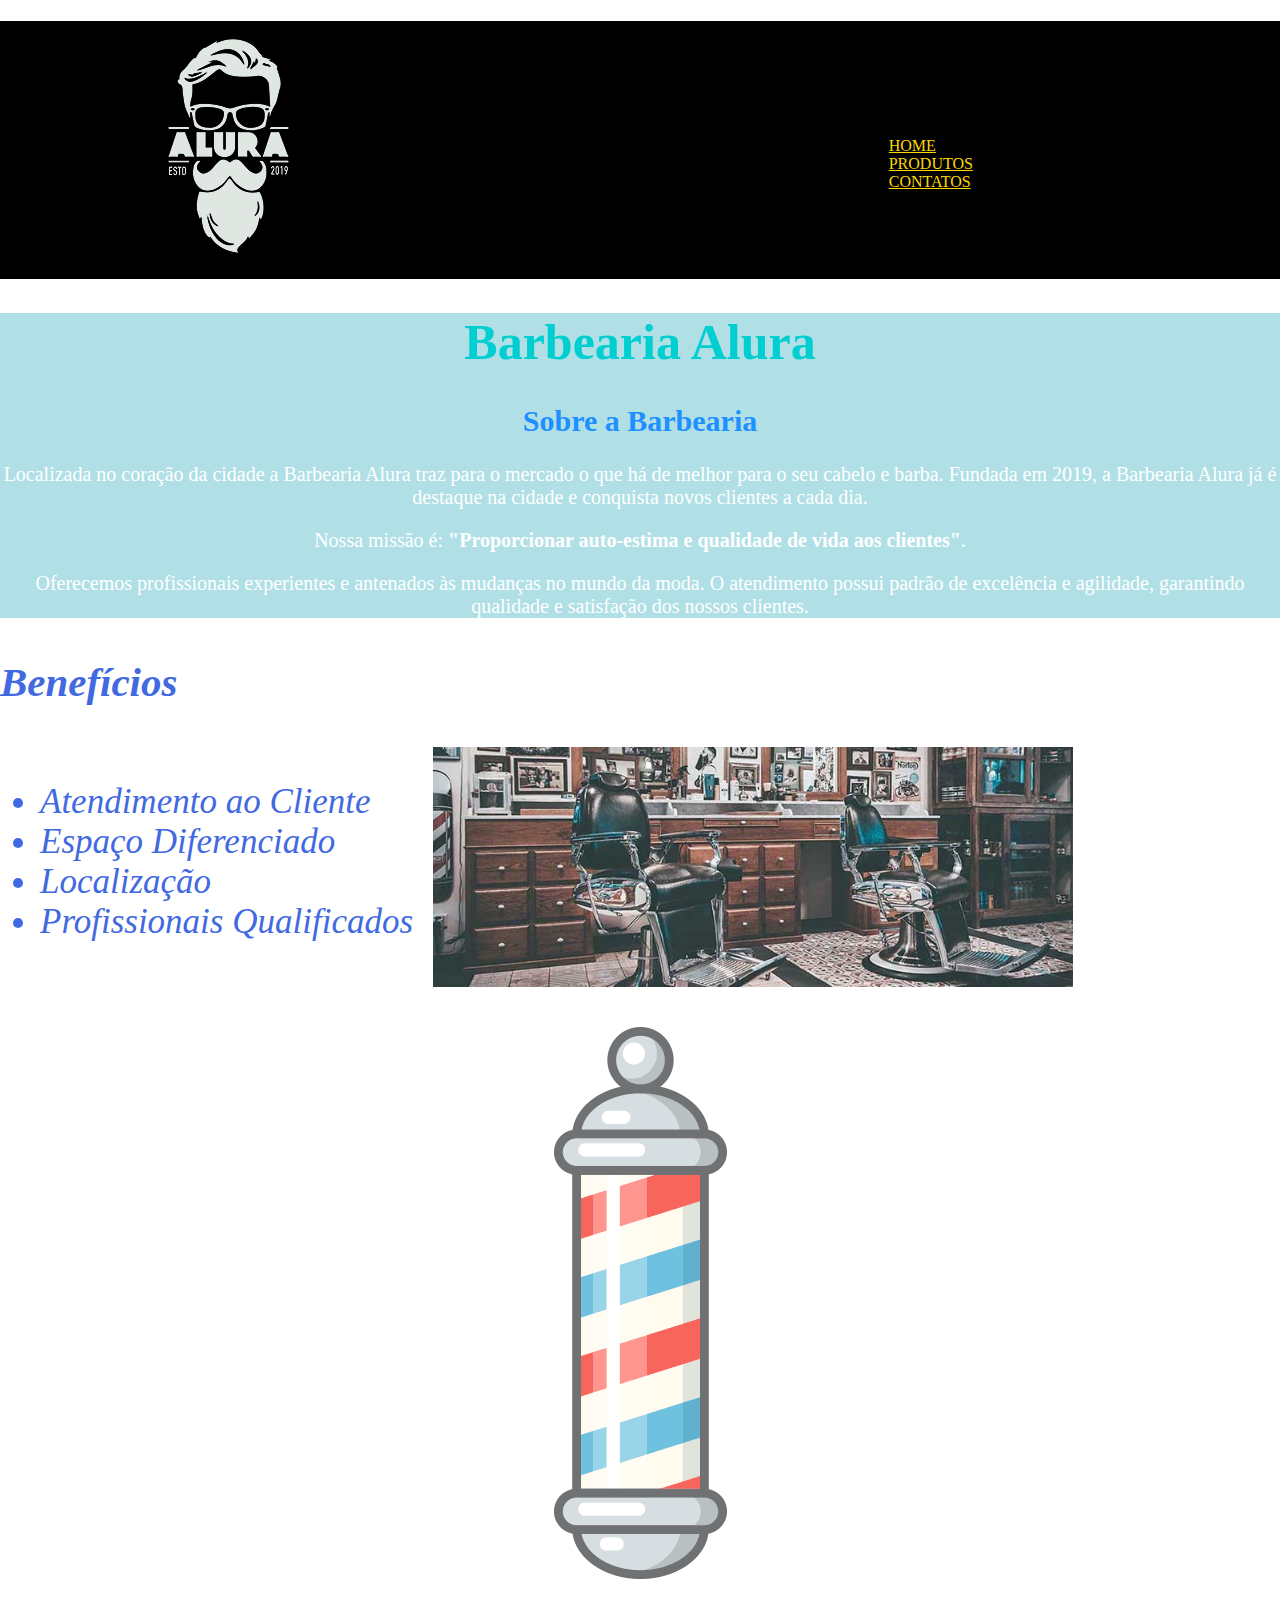
==== index.html @ 01aaf81c "Add files via upload" ====
<!DOCTYPE html>
<html lang="en" dir="ltr">
  <head>
    <meta charset="utf-8">
    <title>Barbearia Alura</title>
<link rel="stylesheet" href="pagina.css">
<link rel="stylesheet" href="style.css">
  </head>



        <header>

        <div class="caixa">
          <h1> <img src="logo2.png" alt="Logo da Barbearia Alura"></h1>
       <nav>
         <ul>
           <li> <a href="pagina.html"> Home </a> </li>
           <li> <a href="produtos.html"> Produtos </a> </li>
           <li> <a href="pagina2.html"> Contatos </a> </li>
         </ul>
       </nav>
          </div>
      </header>

      
      <div class="principal">
    <h1 class="titulo-principal"> Barbearia Alura</h1>

    <h2 class="titulo-secundario">Sobre a Barbearia</h2>

  <center>  <p id="missao">Localizada no coração da cidade a Barbearia Alura traz para o mercado o que há de melhor para o seu cabelo e barba. Fundada em 2019, a Barbearia Alura já é destaque na cidade e conquista novos clientes a cada dia.</p>
<p id="lana">Nossa missão é: <strong>"Proporcionar auto-estima e qualidade de vida aos clientes"</strong>.</p>

<p id="juju">Oferecemos profissionais experientes e antenados às mudanças no mundo da moda. O atendimento possui padrão de excelência e agilidade, garantindo qualidade e satisfação dos nossos clientes.</p> </center>

</div>
  <div class="beneficios">

    <h3 class="titulo3"> Benefícios</h3>
    <ul>
      <li class="itens"> Atendimento ao Cliente</li>
      <li class="itens"> Espaço Diferenciado</li>
      <li class="itens"> Localização </li>
      <li class="itens"> Profissionais Qualificados </li>

    </ul>
    <img src="bluzin.jpeg" id="benefits">

  </div>

  <link rel="stysheet" href="css/documento.css">

  <section>
        <figure class="gif">
              <img src="azu.gif">
        </figure>
  </section>

  </body>
</html>
---- pagina.css ----
body,html{
  height: 100%;
  margin: 0;
}
.bg{
  background-image: url(ceu.jpeg);
  background-repeat: no-repeat;
  background-size: cover;
  background-position: center;
  background-attachment: fixed;
}
.principal{
  background:#B0E0E6;
}
.titulo-principal{
  text-align: center;
  font-size: 50px;
  color: #00CED1;
}
.titulo-secundario{
   text-align: center;
  font-size: 30px;
  color: #1E90FF;
}
#missao{
  font-size: 20px;
  color: rgb(255, 255, 255);

}
.beneficios{
  font-style: italic;
  font-size: 35px;
  text-align: inherit;
  color: #4169E1;
}
#lana{
  font-size: 20px;
  color: rgb(255, 255, 255);
}
#juju{
  font-size: 20px;
  color: rgb(255, 255, 255);
}
#blue2{
  width: 40%;
}
#benefits{
  width: 50%;
}
ul{
  display: inline-block;
  vertical-align: top;
  width: 30%;
  margin-right: inherit;
}
.gif {
      text-align: center;
     padding: 15px;
}
---- style.css ----
header{
  background: black;
}
.bg{
  background-image: url(madoka.jpg);
   background-repeat: no-repeat;
  background-size: cover;
  background-position: center;
  background-attachment: fixed;
}
.caixa{
  position: relative;
  width: 1000px;
  margin:0 auto;
}
nav{
     position: absolute;
     top: 100px;
     right: 0;
}
nav li{
  display: inline;
  margin: 0 0 0 15px;
}
.h2{
  text-transform: uppercase;
  font-weight: bold;
  font-size: 30px;
  margin: 15px 0 25px 0;
  color: #4169E1;
}
.enviar:hover{
  background: rgb(63,94,251);
background: radial-gradient(circle, rgba(63,94,251,1) 0%, rgba(252,70,107,1) 100%);
  transform: scale(1.2);
}

nav a{
  text-transform: uppercase;
  color: #FFD700;
}
nav a:hover{
  color: #FF1493;
  text-decoration: underline;
}

.produtos{
  width: 950px;
  margin: 0 auto;
  padding: 50px 0;
}
.magica{
  width: 195px;
}
.magica3{
  width: 130px;
}
.magica2{
  width: 190px;
}

.produtos li{
  display: inline-block;
  text-align: center;
  width: 30%;
  vertical-align: top;
  margin: 0 1.5%;
  padding: 30px 20px;
  box-sizing: border-box;
  border: 2px solid #4169E1;
  border-radius: 20px;
}
.produtos li:hover {
  border-color: #FF00FF;
}

.produtos li:active {
  border-color:#EE82EE ;
}

.produtos li: hover h2 {
  font-size: 34px;

}

.produtos h2{
  font-size:30px;
}
main{
  width: 940px;
  margin: 0 auto;
}
form{
  margin: 40px 0;
}
.input-padrao{
  display: block;
  margin: 0 0 20px;
  padding: 10px 25px;
  width: 50%;
}
form label, form legend {
  display: block;
  font-size: 20px;
  margin: 0 0 10px;
}


.input-padrao {
  display: block;
  margin: 0 0 20px;
  padding: 10px 20px;
  width: 50%;
}

.checkbox {
  margin: 20px 0;

}
.enviar{
  width: 510px;
  padding: 15px 0;
  background: #6A5ACD;
  color: white;
  font-weight: bold;
  font-size: 18px;
  border: none;
  border-radius: 5px;
  transition: 1s all;
  cursor: pointer;
}
table{
  margin: 20px 0 40px;
}
thead{
  background: #4169E1;
  color: white;
  font-weight: bold;

}
td, th{
  border: 1px solid #00008B;
  padding: 8px 15px;
}
footer {
  text-align: center;
  background: url("img.jpg");
  padding: 40px 0;
}
.copyright{
  color: white;
  font-size: 13px;
  margin: 20px 0 0;
}
.og{
  background-image: url(ceu.jpeg);
  background-repeat: no-repeat;
  background-size: cover;
  background-position: center;
  background-attachment: fixed;
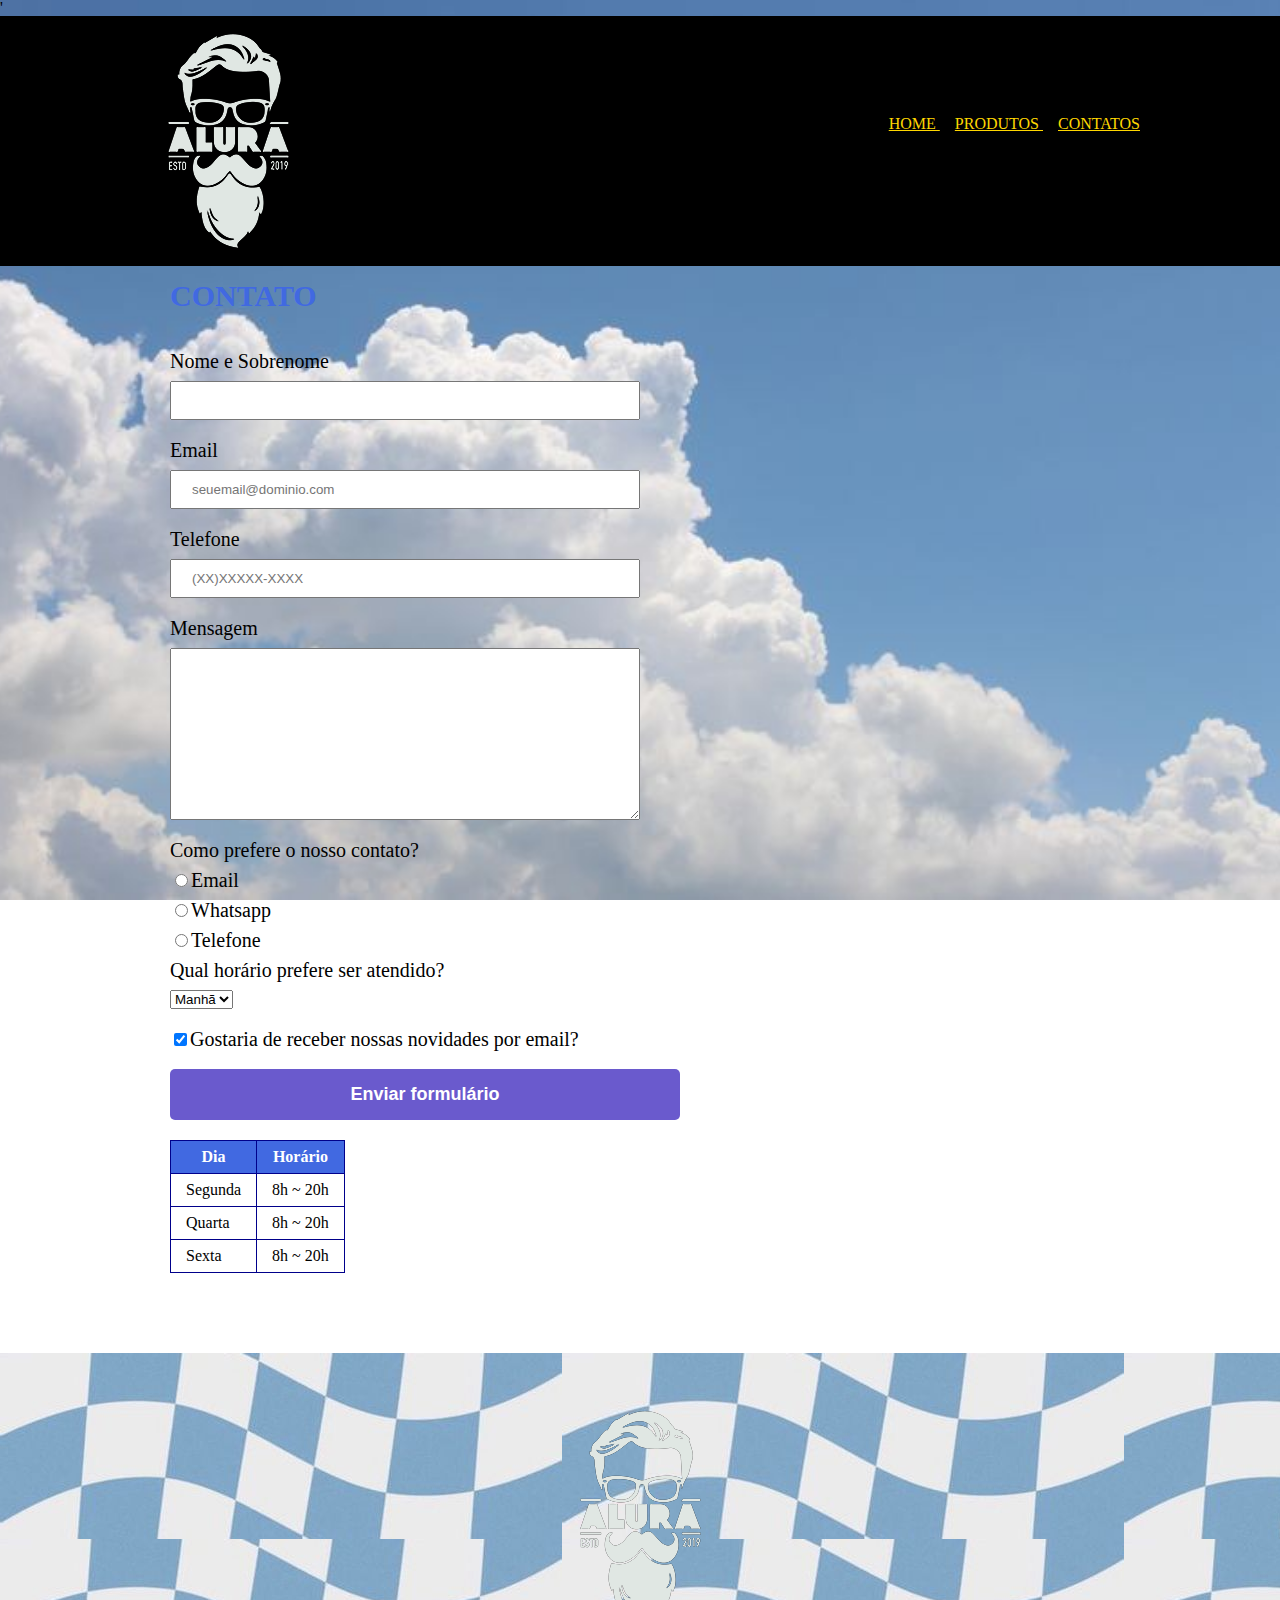
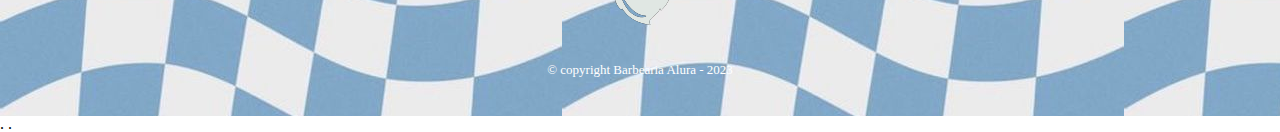
==== commit 8718ce05: "Add files via upload" ====
--- a/index.html
+++ b/index.html
@@ -1,61 +1,104 @@
-<!DOCTYPE html>
-<html lang="en" dir="ltr">
-  <head>
-    <meta charset="utf-8">
-    <title>Barbearia Alura</title>
-<link rel="stylesheet" href="pagina.css">
-<link rel="stylesheet" href="style.css">
-  </head>
-
-
-
-        <header>
-
-        <div class="caixa">
-          <h1> <img src="logo2.png" alt="Logo da Barbearia Alura"></h1>
-       <nav>
-         <ul>
-           <li> <a href="pagina.html"> Home </a> </li>
-           <li> <a href="produtos.html"> Produtos </a> </li>
-           <li> <a href="pagina2.html"> Contatos </a> </li>
-         </ul>
-       </nav>
-          </div>
-      </header>
-
-      
-      <div class="principal">
-    <h1 class="titulo-principal"> Barbearia Alura</h1>
-
-    <h2 class="titulo-secundario">Sobre a Barbearia</h2>
-
-  <center>  <p id="missao">Localizada no coração da cidade a Barbearia Alura traz para o mercado o que há de melhor para o seu cabelo e barba. Fundada em 2019, a Barbearia Alura já é destaque na cidade e conquista novos clientes a cada dia.</p>
-<p id="lana">Nossa missão é: <strong>"Proporcionar auto-estima e qualidade de vida aos clientes"</strong>.</p>
-
-<p id="juju">Oferecemos profissionais experientes e antenados às mudanças no mundo da moda. O atendimento possui padrão de excelência e agilidade, garantindo qualidade e satisfação dos nossos clientes.</p> </center>
-
-</div>
-  <div class="beneficios">
-
-    <h3 class="titulo3"> Benefícios</h3>
-    <ul>
-      <li class="itens"> Atendimento ao Cliente</li>
-      <li class="itens"> Espaço Diferenciado</li>
-      <li class="itens"> Localização </li>
-      <li class="itens"> Profissionais Qualificados </li>
-
-    </ul>
-    <img src="bluzin.jpeg" id="benefits">
-
-  </div>
-
-  <link rel="stysheet" href="css/documento.css">
-
-  <section>
-        <figure class="gif">
-              <img src="azu.gif">
-        </figure>
-  </section>
-
-  </body>
-</html>+'<!DOCTYPE html>
+<html lang="en" dir="ltr">
+  <head>
+    <meta charset="utf-8">
+    <title>Contato-Barbearia Alura</title>
+ <link rel="stylesheet" type="text/css" href="reset.css">
+ <link rel="stylesheet" type="text/css" href="style.css">
+
+  </head>
+  <body class="og">
+      <header>
+
+        <div class="caixa">
+          <h1> <img src="logo2.png" alt="Logo da Barbearia Alura"></h1>
+       <nav>
+         <ul>
+           <li> <a href="pagina.html"> Home </a> </li>
+           <li> <a href="produtos.html"> Produtos </a> </li>
+           <li> <a href="index.html"> Contatos </a> </li>
+         </ul>
+       </nav>
+          </div>
+      </header>
+
+      <main>
+        <h2 class="h2"> Contato </h2>
+
+        <form>
+          <label for="nomesobrenome"> Nome e Sobrenome </label>
+          <input type="text" id="nomesobrenome" class="input-padrao" required>
+
+     <label for="email">Email</label>
+     <input type="email" id="email" class="input-padrao" required placeholder="seuemail@dominio.com">
+
+     <label for="telefone"> Telefone</label>
+     <input type="tel" id="telefone" class="input-padrao" required placeholder="(XX)XXXXX-XXXX">
+
+     <label for="mensagem">Mensagem</label>
+    <textarea cols="70" rows="10" id="mensagem" class="input-padrao" required> </textarea>
+
+    <fieldset>
+      <legend> Como prefere o nosso contato?</legend>
+      <label for="radio-email"><input type="radio" name="contato" value="email" id="radio-email">Email</label>
+      <label for="radio-whatsapp"><input type="radio" name="contato" value="email" id="radio-whatsapp">Whatsapp</label>
+      <label for="radio-telefone"><input type="radio" name="contato" value="email" id="radio-telefone">Telefone</label>
+    </fieldset>
+    <fieldset>
+      <legend>Qual horário prefere ser atendido?</legend>
+      <select>
+      <option>Manhã</option>
+      <option>Tarde</option>
+      <option>Noite</option>
+    </select>
+  </fieldset>
+  <fieldset>
+    <label class="checkbox"><input type="checkbox" checked>Gostaria de receber nossas novidades por email?</label>
+
+    <input type="submit" value="Enviar formulário" class="enviar">
+  </form>
+    <table>
+       <thead>
+        <tr>
+          <th>Dia</th>
+          <th>Horário</th>
+        </tr>
+      </thead>
+      <tbody>
+        <tr>
+          <td>Segunda</td>
+          <td>8h ~ 20h</td>
+
+        </tr>
+        <tr>
+          <td>Quarta</td>
+          <td>8h ~ 20h</td>
+        </tr>
+        <tr>
+          <td>Sexta</td>
+          <td>8h ~ 20h</td>
+        </tr>
+    </table>
+    </tbody>
+  </table>
+</fieldset>
+     </main>
+
+     <footer>
+       <img src="logo2.png" alt="Logo da Barbearia Alura">
+       <p class="copyright">&copy; copyright Barbearia Alura - 2023</p>
+     </footer>
+     
+    .
+    .
+     </main>
+
+    </body>
+
+
+
+
+
+
+
+</html>
--- a/style.css
+++ b/style.css
@@ -79,12 +79,13 @@
 }
 
 .produtos li: hover h2 {
-  font-size: 34px;
+  font-size: 25px;
 
 }
 
 .produtos h2{
   font-size:30px;
+  font-weight: bold;
 }
 main{
   width: 940px;
@@ -147,6 +148,7 @@
   background: url("img.jpg");
   padding: 40px 0;
 }
+
 .copyright{
   color: white;
   font-size: 13px;
